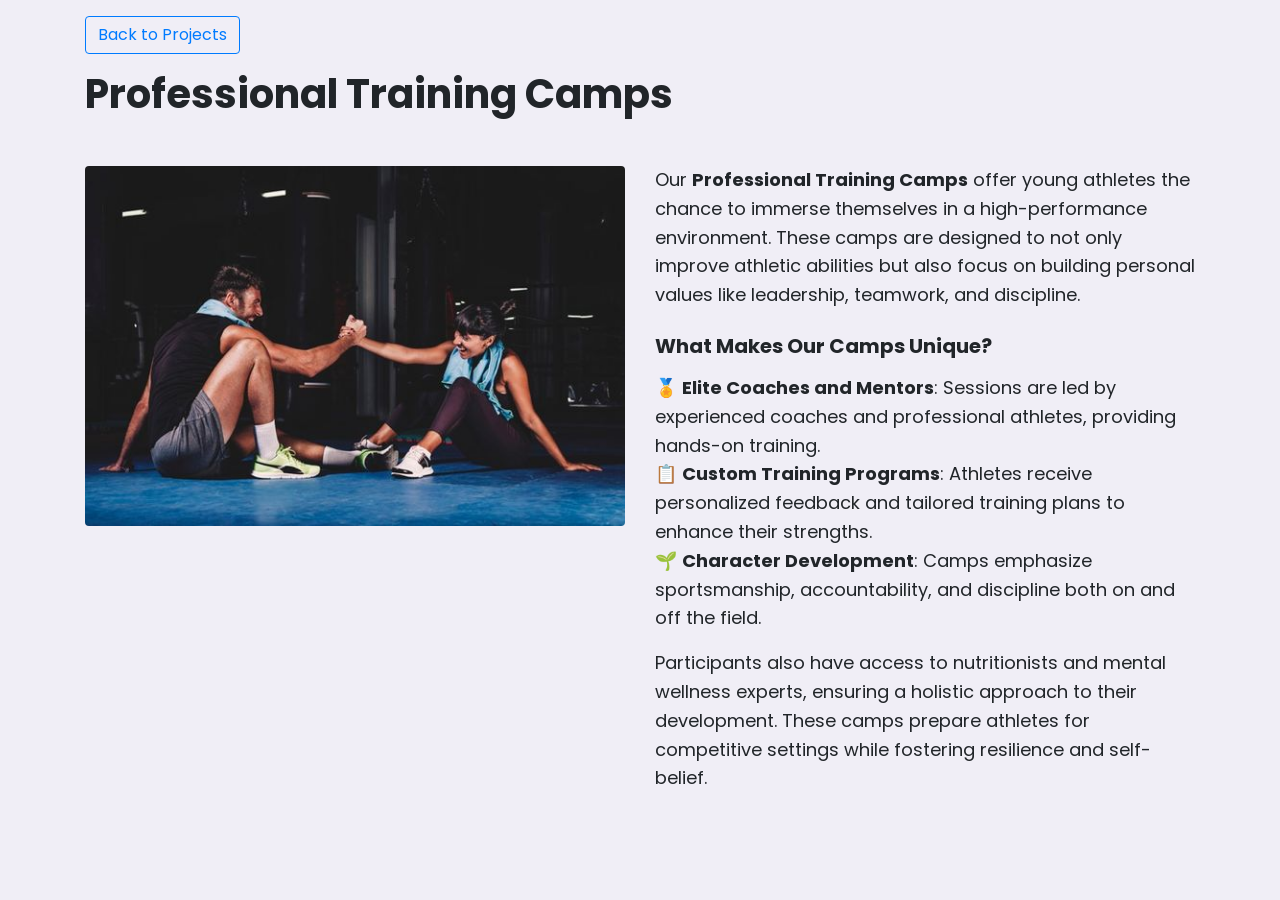
==== html/Project 2.html @ deb47371 "initial commit" ====
<!DOCTYPE html>
<html lang="en">
<head>
    <meta charset="UTF-8">
    <meta name="viewport" content="width=device-width, initial-scale=1.0">
    <title>Professional Training Camps</title>
    <link rel="stylesheet" href="https://stackpath.bootstrapcdn.com/bootstrap/4.3.1/css/bootstrap.min.css">
    <link href="https://fonts.googleapis.com/css?family=Poppins:400,600,700&display=swap" rel="stylesheet">
    <style>
        h1, h5 {
            font-weight: 700;
        }
        body {
            font-size: 18px;
            line-height: 1.6;
            font-family: 'Poppins', sans-serif;
            background-color: hsl(250, 30%, 95%);
        }

        @media (max-width: 768px) {
    body {
        font-size: 16px;
        padding: 10px;
    }

    h1 {
        font-size: 28px;
    }

    h5 {
        font-size: 20px;
    }

    .container {
        padding: 15px;
    }

    img {
        max-width: 100%;
        height: auto;
    }

    .btn {
        width: 100%; /* Full-width buttons on mobile */
        margin-bottom: 10px;
    }
}
    </style>
</head>
<body>
    <header class="project-header py-3">
        <div class="container">
            <a href="Projects.html" class="btn btn-outline-primary">Back to Projects</a>
            <h1 class="mt-3">Professional Training Camps</h1>
        </div>
    </header>

    <section class="project-detail container py-4">
        <div class="row">
            <div class="col-md-6">
                <img src="../images/training.jpg" class="img-fluid rounded" alt="Training Camp">
            </div>
            <div class="col-md-6">
                <p>Our <b>Professional Training Camps</b> offer young athletes the chance to immerse themselves in a high-performance environment. These camps are designed to not only improve athletic abilities but also focus on building personal values like leadership, teamwork, and discipline.</p>

                <h5 class="mt-4">What Makes Our Camps Unique?</h5>
                <ul class="list-unstyled mt-3">
                    <li>🏅 <b>Elite Coaches and Mentors</b>: Sessions are led by experienced coaches and professional athletes, providing hands-on training.</li>
                    <li>📋 <b>Custom Training Programs</b>: Athletes receive personalized feedback and tailored training plans to enhance their strengths.</li>
                    <li>🌱 <b>Character Development</b>: Camps emphasize sportsmanship, accountability, and discipline both on and off the field.</li>
                </ul>
                <p>Participants also have access to nutritionists and mental wellness experts, ensuring a holistic approach to their development. These camps prepare athletes for competitive settings while fostering resilience and self-belief.</p>
            </div>
        </div>
    </section>
</body>
</html>
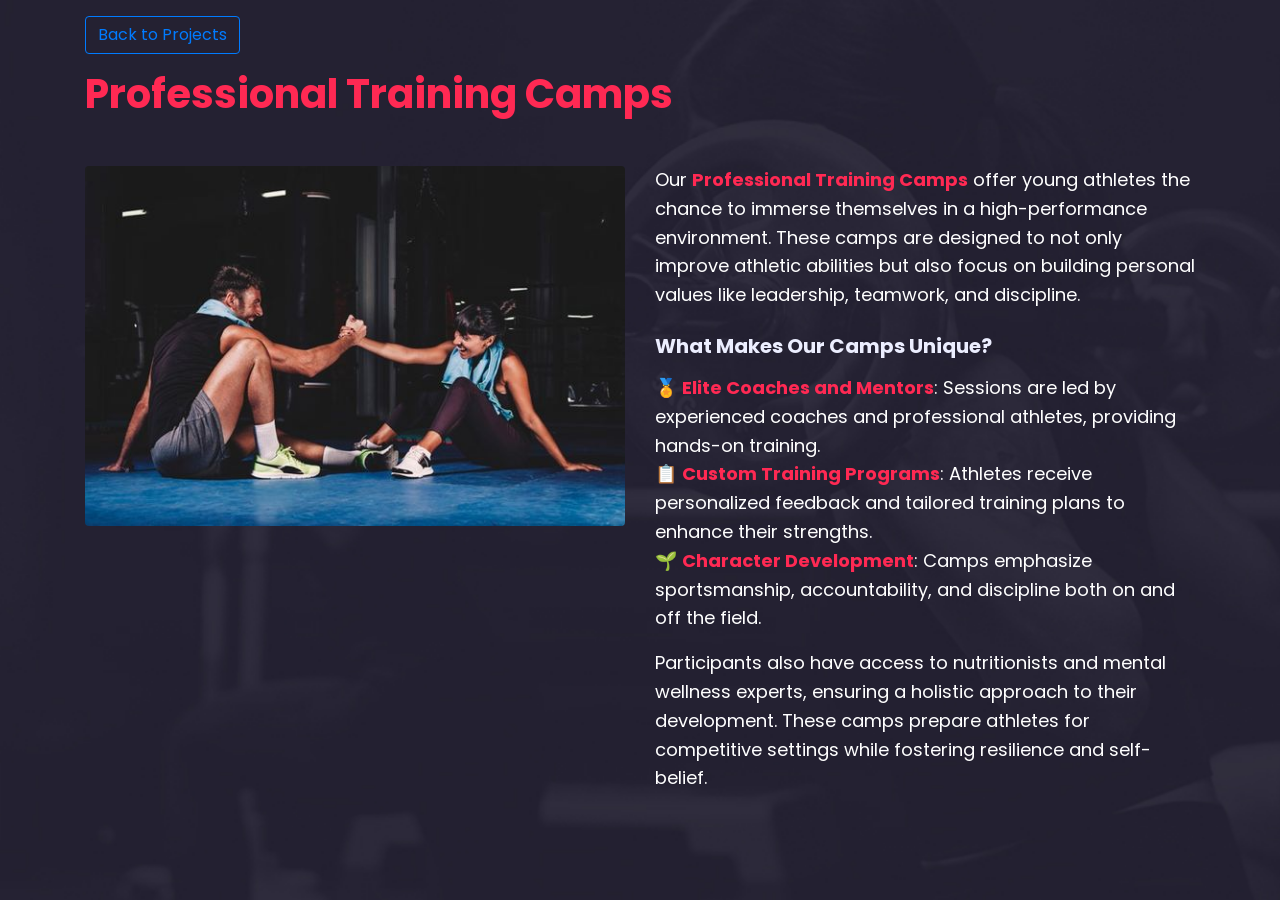
==== commit 8b0235bb: "Update Project 2.html" ====
--- a/html/Project 2.html
+++ b/html/Project 2.html
@@ -7,14 +7,26 @@
     <link rel="stylesheet" href="https://stackpath.bootstrapcdn.com/bootstrap/4.3.1/css/bootstrap.min.css">
     <link href="https://fonts.googleapis.com/css?family=Poppins:400,600,700&display=swap" rel="stylesheet">
     <style>
-        h1, h5 {
-            font-weight: 700;
+         h1 { 
+            font-weight: 700; /* Bolder headings */
+            color: #ff2953; 
+        }
+        h5{
+            font-weight: 700; /* Bolder headings */
+            color: rgb(236, 238, 255); 
         }
         body {
-            font-size: 18px;
+            font-size: 18px; /* Increased readability */
             line-height: 1.6;
             font-family: 'Poppins', sans-serif;
-            background-color: hsl(250, 30%, 95%);
+            background-image: url(../images/us-bg.jpg);
+            background-size: cover;
+            background-attachment: fixed;
+            color:#ffffff;
+        }
+
+        body b {
+            color: #ff2953; /* Highlighted text */
         }
 
         @media (max-width: 768px) {
